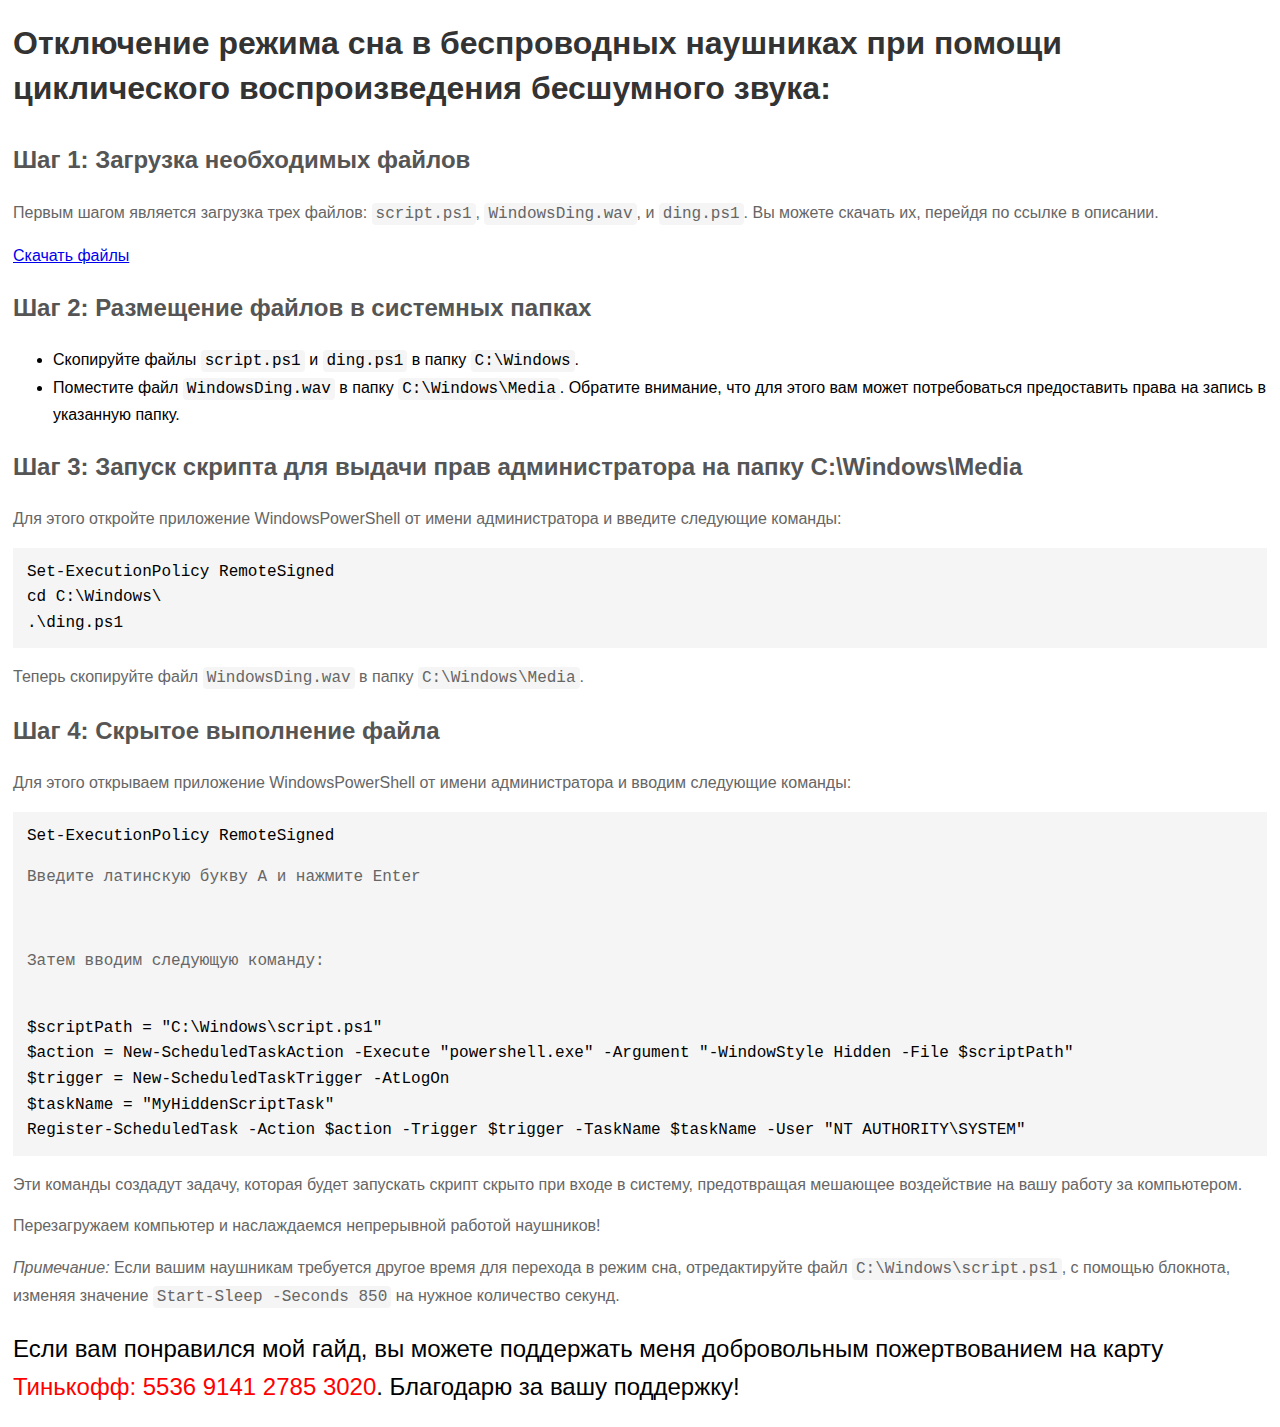
==== index.html @ e265ecbe "Update index.html" ====
<!DOCTYPE html>
<html lang="en">
  <head>
    <meta charset="UTF-8" />
    <meta content="width=device-width, initial-scale=1.0" name="viewport" />
    <link href="style.css" rel="stylesheet" />
    <title>Как отключить режим сна в беспроводных наушниках</title>
    <!-- Мета-теги для SEO -->
    <meta
      content="Узнайте, как отключить режим сна на наушниках с нашим подробным гайдом. Полезные советы и инструкции для различных моделей наушников."
      name="description"
    />
    <meta
      content="как отключить спящий режим в наушниках, отключение режима сна в наушниках, гайд, советы, инструкции, cпящий режим в наушниках"
      name="keywords"
    />
    <meta content="Святослав Екимов" name="author" />
    <meta
      content="Если вам понравился мой гайд, вы можете поддержать меня добровольным пожертвованием на карту Тинькофф: 5536 9141 2785 3020. Благодарю за вашу поддержку!"
      name="donation"
    />
    <!-- Мета-теги для социальных сетей -->
    <meta
      content="Гайд: Как отключить режим сна на наушниках"
      property="og:title"
    />
    <meta
      content="Узнайте, как отключить режим сна на наушниках с нашим подробным гайдом. Полезные советы и инструкции для различных моделей наушников."
      property="og:description"
    />
    <meta
      content="ссылка на изображение, представляющее контент"
      property="og:image"
    />
    <!-- Мета-теги для тега canonical, указывающие на основной адрес страницы -->
    <link href="ссылка на основную страницу" rel="canonical" />
    <!-- Теги для определения языка и региона -->
    <link
      href="ссылка на версию страницы на русском языке"
      hreflang="ru"
      rel="alternate"
    />
    <!-- Теги для карты сайта (если есть) -->
    <link
      href="ссылка на карту сайта"
      rel="sitemap"
      title="Sitemap"
      type="application/xml"
    />
    <!-- Теги для указания индексации и последнего обновления страницы -->
    <meta content="index, follow" name="robots" />
    <meta content="7 days" name="revisit-after" />
    <!-- Ссылки на стили, скрипты и другие ресурсы -->
    <script defer src="скрипты.js"></script>
  </head>

  <body>
    <div class="container">
      <h1>
        Отключение режима сна в беспроводных наушниках при помощи циклического
        воспроизведения бесшумного звука:
      </h1>

      <h2>Шаг 1: Загрузка необходимых файлов</h2>

      <p>
        Первым шагом является загрузка трех файлов: <code>script.ps1</code>,
        <code>WindowsDing.wav</code>, и <code>ding.ps1</code>. Вы можете скачать
        их, перейдя по ссылке в описании.
      </p>

      <a
        href="https://drive.google.com/drive/folders/15eGqzkPHl_K8syngvFLjLP91FJaKUtSe?usp=sharing"
        >Скачать файлы</a
      >

      <h2>Шаг 2: Размещение файлов в системных папках</h2>

      <ul>
        <li>
          Скопируйте файлы <code>script.ps1</code> и <code>ding.ps1</code> в
          папку <code>C:\Windows</code>.
        </li>
        <li>
          Поместите файл <code>WindowsDing.wav</code> в папку
          <code>C:\Windows\Media</code>. Обратите внимание, что для этого вам
          может потребоваться предоставить права на запись в указанную папку.
        </li>
      </ul>

      <h2>
        Шаг 3: Запуск скрипта для выдачи прав администратора на папку
        C:\Windows\Media
      </h2>

      <p>
        Для этого откройте приложение WindowsPowerShell от имени администратора
        и введите следующие команды:
      </p>

      <pre><code>Set-ExecutionPolicy RemoteSigned
cd C:\Windows\
.\ding.ps1</code></pre>

      <p>
        Теперь скопируйте файл <code>WindowsDing.wav</code> в папку
        <code>C:\Windows\Media</code>.
      </p>

      <h2>Шаг 4: Скрытое выполнение файла</h2>

      <p>
        Для этого открываем приложение WindowsPowerShell от имени администратора
        и вводим следующие команды:
      </p>

      <pre><code>Set-ExecutionPolicy RemoteSigned
<p>Введите латинскую букву A и нажмите Enter</p>
<p>Затем вводим следующую команду:</p>
$scriptPath = "C:\Windows\script.ps1"
$action = New-ScheduledTaskAction -Execute "powershell.exe" -Argument "-WindowStyle Hidden -File $scriptPath"
$trigger = New-ScheduledTaskTrigger -AtLogOn
$taskName = "MyHiddenScriptTask"
Register-ScheduledTask -Action $action -Trigger $trigger -TaskName $taskName -User "NT AUTHORITY\SYSTEM"</code></pre>

      <p>
        Эти команды создадут задачу, которая будет запускать скрипт скрыто при
        входе в систему, предотвращая мешающее воздействие на вашу работу за
        компьютером.
      </p>

      <p>
        Перезагружаем компьютер и наслаждаемся непрерывной работой наушников!
      </p>

      <p>
        <em>Примечание:</em> Если вашим наушникам требуется другое время для
        перехода в режим сна, отредактируйте файл
        <code>C:\Windows\script.ps1</code>, с помощью блокнота, изменяя значение
        <code>Start-Sleep -Seconds 850</code> на нужное количество секунд.
      </p>
      <h2 class="donate">
        Если вам понравился мой гайд, вы можете поддержать меня добровольным
        пожертвованием на карту <br />
        <span>Тинькофф: 5536 9141 2785 3020</span>. Благодарю за вашу поддержку!
      </h2>
    </div>
  </body>
</html>
---- style.css ----
body {
  font-family: Arial, sans-serif;
  line-height: 1.6;
  background-color: #ffffff;
  padding: 0 5px;
  box-sizing: border-box;
}

.container {
  margin: 20px auto;
  max-width: 1300px;
  background-color: rgb(255, 255, 255);
  border-radius: 10px;
}

h1 {
  color: #333;
  margin-bottom: 30px;
  line-height: 45px;
  word-spacing: normal;
  display: flex;
}

h2 {
  color: #555;
}

p {
  color: #666;
}

code {
  font-family: "Courier New", monospace;
  background-color: #f5f5f5;
  padding: 2px 4px;
  border-radius: 4px;
}

pre {
  background-color: #f5f5f5;
  padding: 10px;
  overflow-x: auto;
}

pre code {
  display: block;
}

h2.donate {
  color: black;
  font-weight: normal;
}

span {
  color: red;
}

/* Large desktops and laptops */
@media (max-width: 1050px) {
  h1 {
    font-size: 24.61px;
    line-height: 30px;
  }

  h2 {
    font-size: 18.46px;
  }

  p {
    font-size: 12.3px;
  }

  ul li {
    font-size: 12.3px;
  }

  code {
    font-size: 12.3px;
  }
}

/* Portrait tablets and medium desktops */
@media (max-width: 830px) {
  h1 {
    font-size: 22.28px;
  }

  h2 {
    font-size: 17.14px;
  }

  p {
    font-size: 11.42px;
  }

  ul li {
    font-size: 11.42px;
  }

  code {
    font-size: 11.42px;
  }
}

@media (max-width: 480px) {
  h1 {
    font-size: 18px;
    line-height: 25px;
  }

  h2 {
    font-size: 14px;
  }

  p {
    font-size: 11.42px;
  }

  ul li {
    font-size: 11.42px;
  }

  code {
    font-size: 11.42px;
  }
}
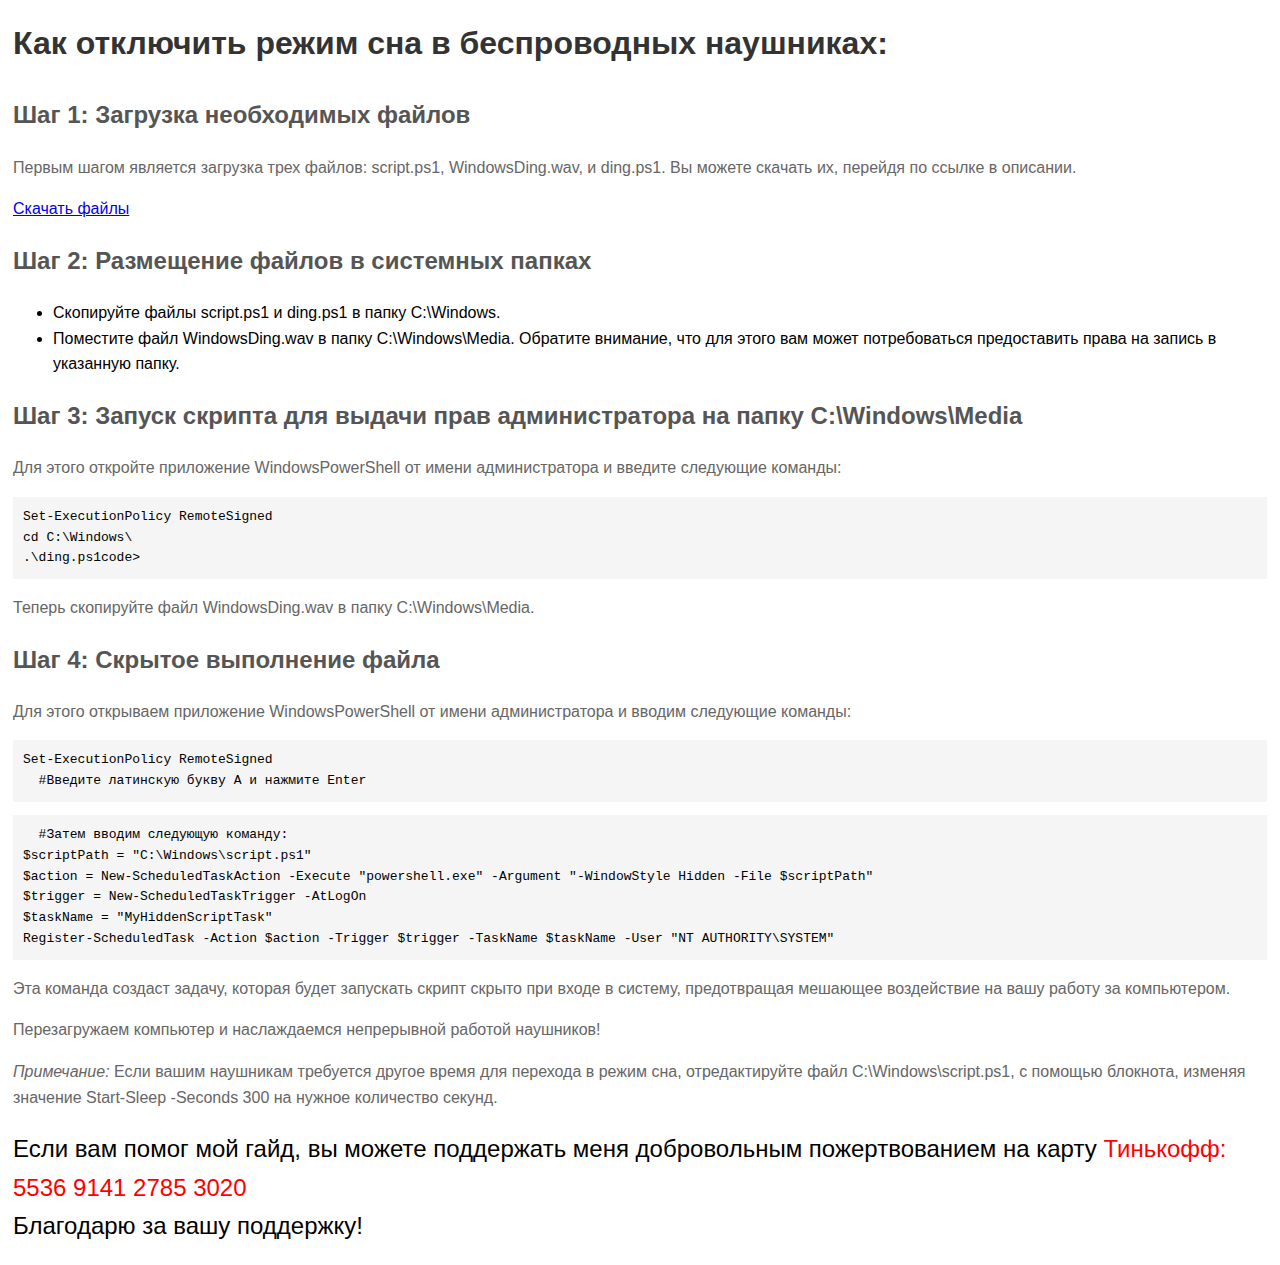
==== commit 5defc0ff: "Update index.html" ====
--- a/index.html
+++ b/index.html
@@ -56,75 +56,70 @@
 
   <body>
     <div class="container">
-      <h1>
-        Отключение режима сна в беспроводных наушниках при помощи циклического
-        воспроизведения бесшумного звука:
-      </h1>
+      <h1>Как отключить режим сна в беспроводных наушниках:</h1>
+      <div class="steps">
+        <h2>Шаг 1: Загрузка необходимых файлов</h2>
 
-      <h2>Шаг 1: Загрузка необходимых файлов</h2>
+        <p>
+          Первым шагом является загрузка трех файлов: script.ps1,
+          WindowsDing.wav, и ding.ps1. Вы можете скачать их, перейдя по ссылке в
+          описании.
+        </p>
 
-      <p>
-        Первым шагом является загрузка трех файлов: <code>script.ps1</code>,
-        <code>WindowsDing.wav</code>, и <code>ding.ps1</code>. Вы можете скачать
-        их, перейдя по ссылке в описании.
-      </p>
+        <a href="https://drive.google.com/drive/folders/1QoC_amgsCe2VVU5QF_C1lJSHHQrowquf?usp=sharing">Скачать файлы</a>
 
-      <a
-        href="https://drive.google.com/drive/folders/15eGqzkPHl_K8syngvFLjLP91FJaKUtSe?usp=sharing"
-        >Скачать файлы</a
-      >
+        <h2>Шаг 2: Размещение файлов в системных папках</h2>
 
-      <h2>Шаг 2: Размещение файлов в системных папках</h2>
+        <ul>
+          <li>Скопируйте файлы script.ps1 и ding.ps1 в папку C:\Windows.</li>
+          <li>
+            Поместите файл WindowsDing.wav в папку C:\Windows\Media. Обратите
+            внимание, что для этого вам может потребоваться предоставить права
+            на запись в указанную папку.
+          </li>
+        </ul>
 
-      <ul>
-        <li>
-          Скопируйте файлы <code>script.ps1</code> и <code>ding.ps1</code> в
-          папку <code>C:\Windows</code>.
-        </li>
-        <li>
-          Поместите файл <code>WindowsDing.wav</code> в папку
-          <code>C:\Windows\Media</code>. Обратите внимание, что для этого вам
-          может потребоваться предоставить права на запись в указанную папку.
-        </li>
-      </ul>
+        <h2>
+          Шаг 3: Запуск скрипта для выдачи прав администратора на папку
+          C:\Windows\Media
+        </h2>
 
-      <h2>
-        Шаг 3: Запуск скрипта для выдачи прав администратора на папку
-        C:\Windows\Media
-      </h2>
+        <p>
+          Для этого откройте приложение WindowsPowerShell от имени
+          администратора и введите следующие команды:
+        </p>
 
-      <p>
-        Для этого откройте приложение WindowsPowerShell от имени администратора
-        и введите следующие команды:
-      </p>
+        <pre>
+Set-ExecutionPolicy RemoteSigned
+cd C:\Windows\
+.\ding.ps1code></pre
+        >
 
-      <pre><code>Set-ExecutionPolicy RemoteSigned
-cd C:\Windows\
-.\ding.ps1</code></pre>
+        <p>Теперь скопируйте файл WindowsDing.wav в папку C:\Windows\Media.</p>
 
-      <p>
-        Теперь скопируйте файл <code>WindowsDing.wav</code> в папку
-        <code>C:\Windows\Media</code>.
-      </p>
+        <h2>Шаг 4: Скрытое выполнение файла</h2>
 
-      <h2>Шаг 4: Скрытое выполнение файла</h2>
-
-      <p>
-        Для этого открываем приложение WindowsPowerShell от имени администратора
-        и вводим следующие команды:
-      </p>
-
-      <pre><code>Set-ExecutionPolicy RemoteSigned
-<p>Введите латинскую букву A и нажмите Enter</p>
-<p>Затем вводим следующую команду:</p>
+        <p>
+          Для этого открываем приложение WindowsPowerShell от имени
+          администратора и вводим следующие команды:
+        </p>
+        <pre>
+Set-ExecutionPolicy RemoteSigned
+  #Введите латинскую букву A и нажмите Enter
+</pre
+        >
+        <pre>
+  #Затем вводим следующую команду:
 $scriptPath = "C:\Windows\script.ps1"
 $action = New-ScheduledTaskAction -Execute "powershell.exe" -Argument "-WindowStyle Hidden -File $scriptPath"
 $trigger = New-ScheduledTaskTrigger -AtLogOn
 $taskName = "MyHiddenScriptTask"
-Register-ScheduledTask -Action $action -Trigger $trigger -TaskName $taskName -User "NT AUTHORITY\SYSTEM"</code></pre>
-
+Register-ScheduledTask -Action $action -Trigger $trigger -TaskName $taskName -User "NT AUTHORITY\SYSTEM"
+</pre
+        >
+      </div>
       <p>
-        Эти команды создадут задачу, которая будет запускать скрипт скрыто при
+        Эта команда создаст задачу, которая будет запускать скрипт скрыто при
         входе в систему, предотвращая мешающее воздействие на вашу работу за
         компьютером.
       </p>
@@ -135,14 +130,15 @@
 
       <p>
         <em>Примечание:</em> Если вашим наушникам требуется другое время для
-        перехода в режим сна, отредактируйте файл
-        <code>C:\Windows\script.ps1</code>, с помощью блокнота, изменяя значение
-        <code>Start-Sleep -Seconds 850</code> на нужное количество секунд.
+        перехода в режим сна, отредактируйте файл C:\Windows\script.ps1, с
+        помощью блокнота, изменяя значение Start-Sleep -Seconds 300 на нужное
+        количество секунд.
       </p>
       <h2 class="donate">
-        Если вам понравился мой гайд, вы можете поддержать меня добровольным
-        пожертвованием на карту <br />
-        <span>Тинькофф: 5536 9141 2785 3020</span>. Благодарю за вашу поддержку!
+        Если вам помог мой гайд, вы можете поддержать меня добровольным
+        пожертвованием на карту
+        <span>Тинькофф: 5536 9141 2785 3020</span> <br />
+        Благодарю за вашу поддержку!
       </h2>
     </div>
   </body>
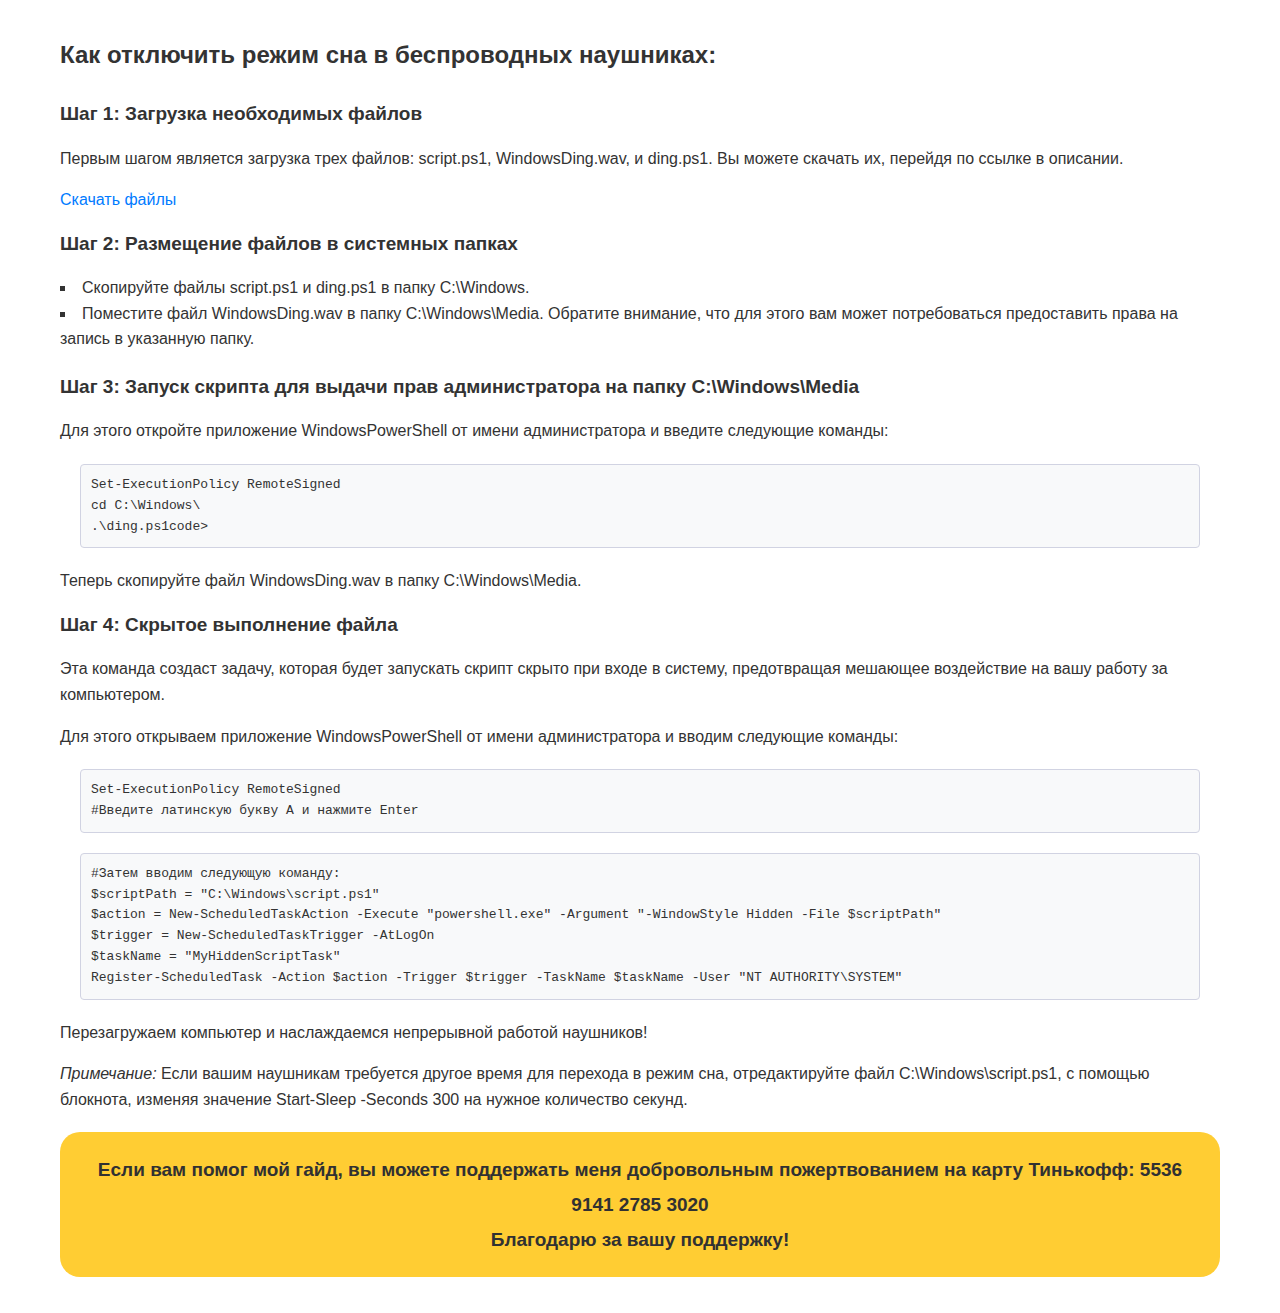
==== commit 890523c1: "Update index.html" ====
--- a/index.html
+++ b/index.html
@@ -100,6 +100,12 @@
         <h2>Шаг 4: Скрытое выполнение файла</h2>
 
         <p>
+          Эта команда создаст задачу, которая будет запускать скрипт скрыто при
+          входе в систему, предотвращая мешающее воздействие на вашу работу за
+          компьютером.
+        </p>
+
+        <p>
           Для этого открываем приложение WindowsPowerShell от имени
           администратора и вводим следующие команды:
         </p>
@@ -118,12 +124,7 @@
 </pre
         >
       </div>
-      <p>
-        Эта команда создаст задачу, которая будет запускать скрипт скрыто при
-        входе в систему, предотвращая мешающее воздействие на вашу работу за
-        компьютером.
-      </p>
-
+    
       <p>
         Перезагружаем компьютер и наслаждаемся непрерывной работой наушников!
       </p>
--- a/style.css
+++ b/style.css
@@ -1,126 +1,77 @@
-body {
-  font-family: Arial, sans-serif;
-  line-height: 1.6;
-  background-color: #ffffff;
-  padding: 0 5px;
+* {
+  padding: 0;
   box-sizing: border-box;
 }
 
+body {
+  font-family: "Arial", sans-serif;
+  line-height: 1.6;
+  color: #333;
+  margin: 0;
+}
+
 .container {
-  margin: 20px auto;
-  max-width: 1300px;
-  background-color: rgb(255, 255, 255);
-  border-radius: 10px;
+  max-width: 1200px;
+  margin: 0 auto;
+  padding: 20px;
 }
 
 h1 {
-  color: #333;
-  margin-bottom: 30px;
-  line-height: 45px;
-  word-spacing: normal;
-  display: flex;
+  font-size: 24px;
+  margin-bottom: 25px;
+}
+h2 {
+  font-size: 19px;
+}
+pre {
+  white-space: pre-line;
+  background-color: #f8f9fa;
+  padding: 10px;
+  border: 1px solid #d1d3e2;
+  border-radius: 4px;
+  overflow-x: auto;
+  margin: 20px;
 }
 
-h2 {
-  color: #555;
+a {
+  color: #007bff;
+  text-decoration: none;
 }
 
-p {
-  color: #666;
+a:hover {
+  text-decoration: underline;
 }
 
-code {
-  font-family: "Courier New", monospace;
-  background-color: #f5f5f5;
-  padding: 2px 4px;
-  border-radius: 4px;
+ul {
+  list-style-type: square;
+  margin-bottom: 20px;
+  list-style-position: inside;
 }
 
-pre {
-  background-color: #f5f5f5;
-  padding: 10px;
-  overflow-x: auto;
+.donate {
+  background-color: #ffcd33;
+  color: #313132;
+  padding: 20px;
+  border-radius: 20px;
+  text-align: center;
+  margin-top: 20px;
+  line-height: 35px;
 }
 
-pre code {
-  display: block;
-}
-
-h2.donate {
-  color: black;
-  font-weight: normal;
-}
-
-span {
-  color: red;
-}
-
-/* Large desktops and laptops */
-@media (max-width: 1050px) {
+@media (max-width: 550px) {
   h1 {
-    font-size: 24.61px;
-    line-height: 30px;
-  }
-
-  h2 {
     font-size: 18.46px;
   }
-
+  h2 {
+    font-size: 14.61px;
+  }
   p {
     font-size: 12.3px;
   }
-
-  ul li {
-    font-size: 12.3px;
+  .donate {
+    line-height: 25px;
   }
-
-  code {
+  ul{
     font-size: 12.3px;
   }
 }
-
-/* Portrait tablets and medium desktops */
-@media (max-width: 830px) {
-  h1 {
-    font-size: 22.28px;
-  }
-
-  h2 {
-    font-size: 17.14px;
-  }
-
-  p {
-    font-size: 11.42px;
-  }
-
-  ul li {
-    font-size: 11.42px;
-  }
-
-  code {
-    font-size: 11.42px;
-  }
-}
-
-@media (max-width: 480px) {
-  h1 {
-    font-size: 18px;
-    line-height: 25px;
-  }
-
-  h2 {
-    font-size: 14px;
-  }
-
-  p {
-    font-size: 11.42px;
-  }
-
-  ul li {
-    font-size: 11.42px;
-  }
-
-  code {
-    font-size: 11.42px;
-  }
-}
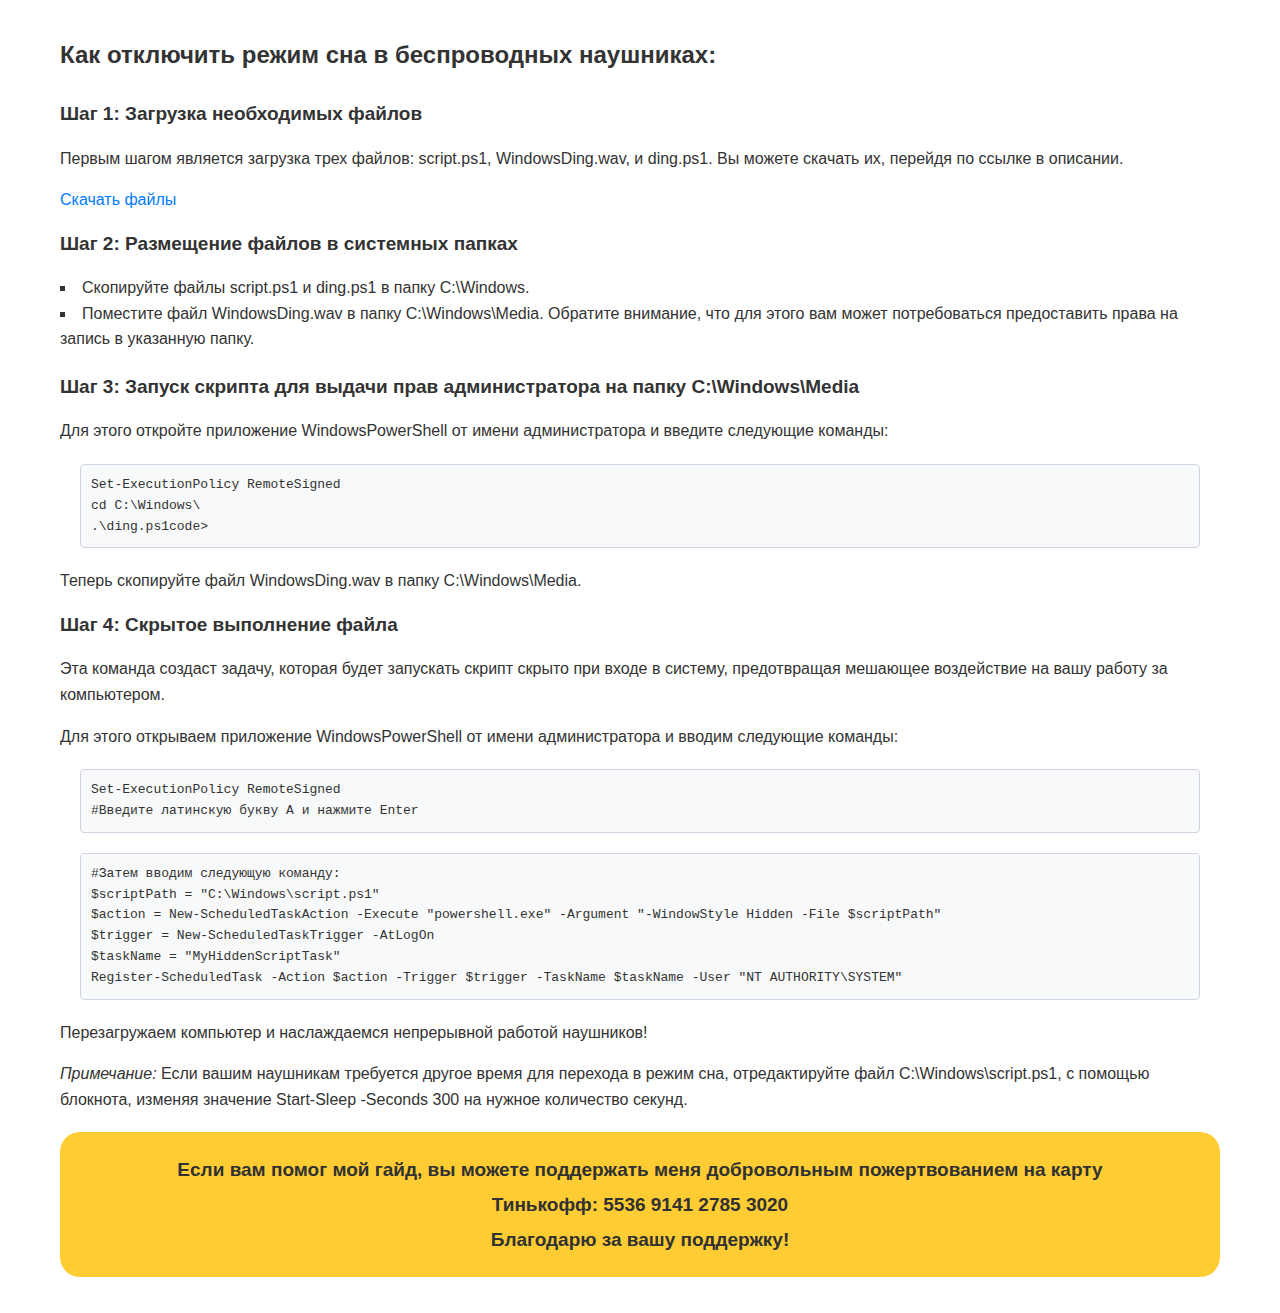
==== commit 19679701: "Update index.html" ====
--- a/index.html
+++ b/index.html
@@ -137,7 +137,7 @@
       </p>
       <h2 class="donate">
         Если вам помог мой гайд, вы можете поддержать меня добровольным
-        пожертвованием на карту
+        пожертвованием на карту <br>
         <span>Тинькофф: 5536 9141 2785 3020</span> <br />
         Благодарю за вашу поддержку!
       </h2>
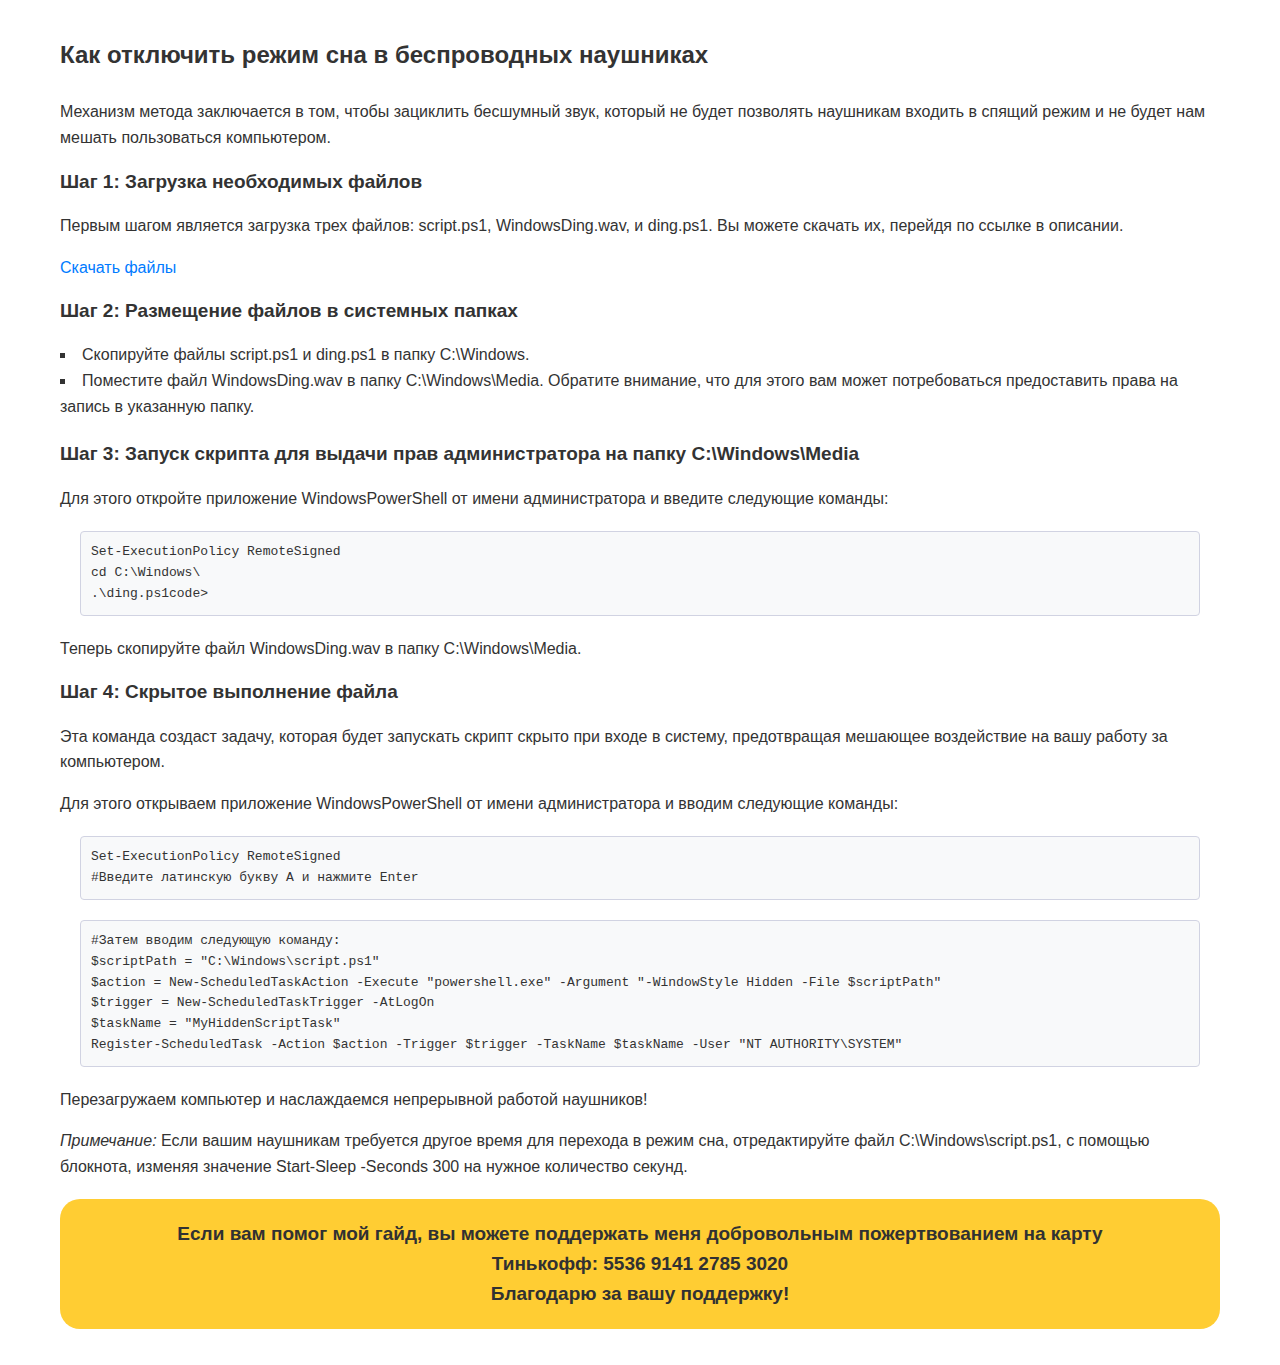
==== commit 1ae9c11a: "Update index.html" ====
--- a/index.html
+++ b/index.html
@@ -56,7 +56,8 @@
 
   <body>
     <div class="container">
-      <h1>Как отключить режим сна в беспроводных наушниках:</h1>
+      <h1>Как отключить режим сна в беспроводных наушниках</h1>
+      <p>Механизм метода заключается в том, чтобы зациклить бесшумный звук, который не будет позволять наушникам входить в спящий режим и не будет нам мешать пользоваться компьютером.</p>
       <div class="steps">
         <h2>Шаг 1: Загрузка необходимых файлов</h2>
 
--- a/style.css
+++ b/style.css
@@ -55,7 +55,7 @@
   border-radius: 20px;
   text-align: center;
   margin-top: 20px;
-  line-height: 35px;
+  line-height: 30px;
 }
 
 @media (max-width: 550px) {
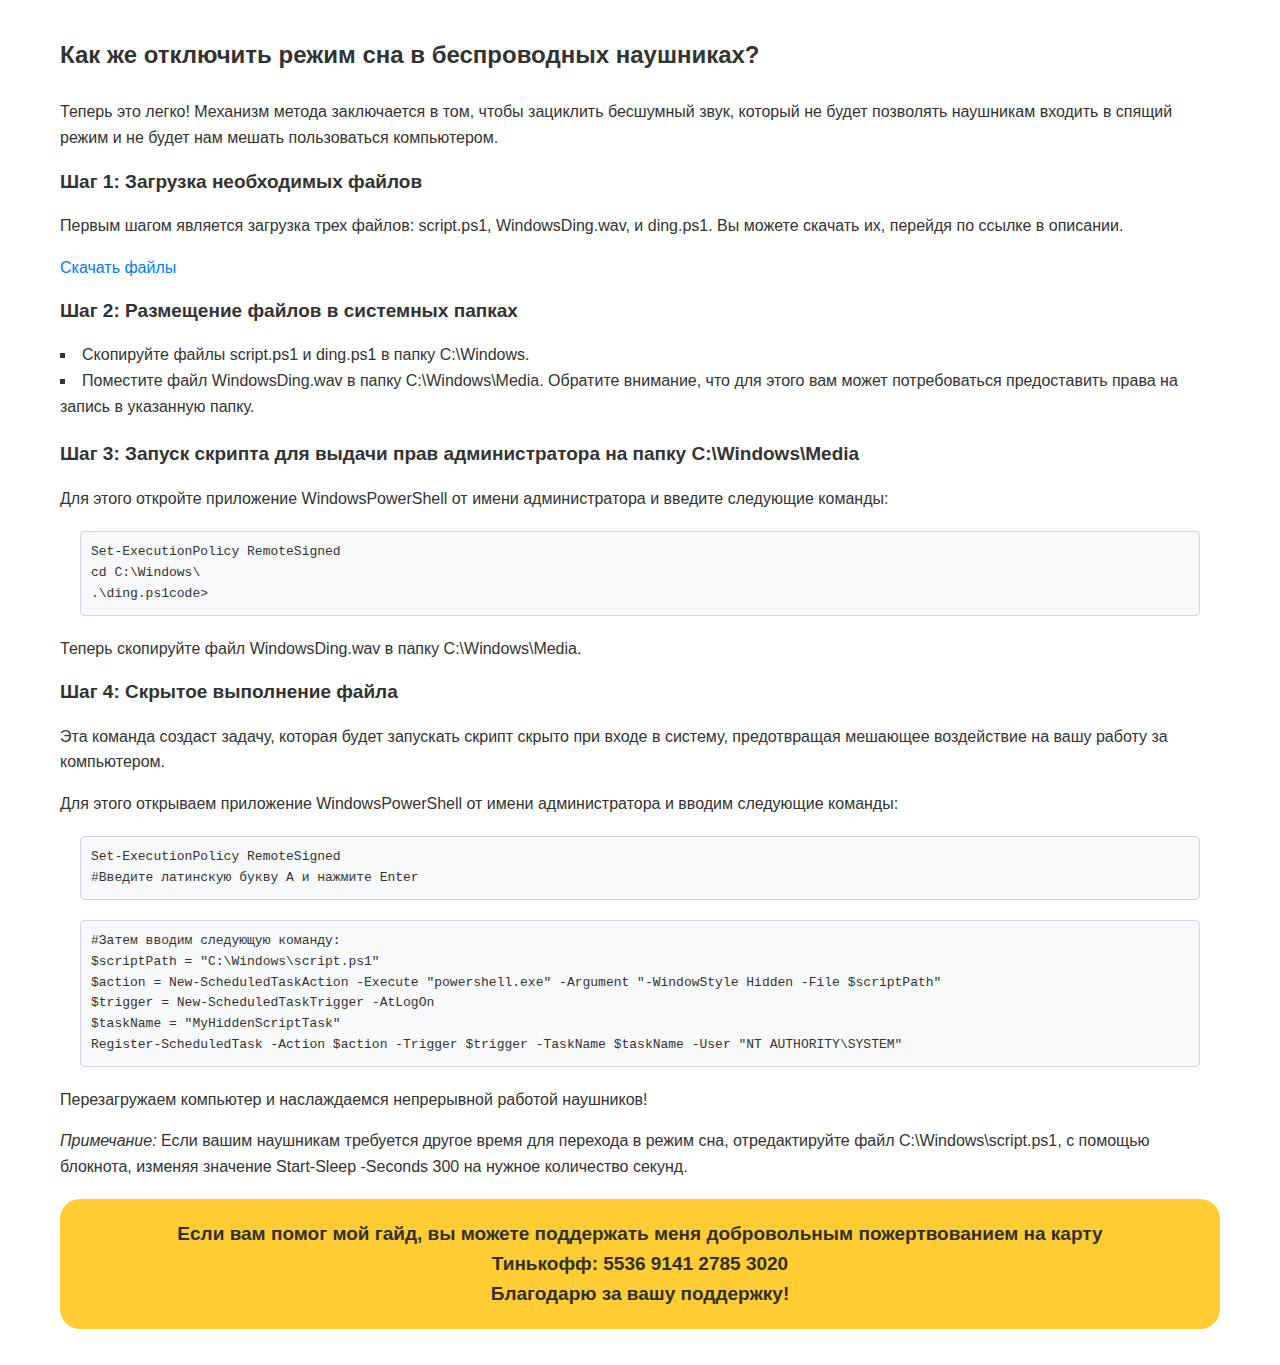
==== commit 1bf0f2de: "Update index.html" ====
--- a/index.html
+++ b/index.html
@@ -4,7 +4,7 @@
     <meta charset="UTF-8" />
     <meta content="width=device-width, initial-scale=1.0" name="viewport" />
     <link href="style.css" rel="stylesheet" />
-    <title>Как отключить режим сна в беспроводных наушниках</title>
+    <title>Как отключить режим сна в беспроводных наушниках?</title>
     <!-- Мета-теги для SEO -->
     <meta
       content="Узнайте, как отключить режим сна на наушниках с нашим подробным гайдом. Полезные советы и инструкции для различных моделей наушников."
@@ -56,8 +56,8 @@
 
   <body>
     <div class="container">
-      <h1>Как отключить режим сна в беспроводных наушниках</h1>
-      <p>Механизм метода заключается в том, чтобы зациклить бесшумный звук, который не будет позволять наушникам входить в спящий режим и не будет нам мешать пользоваться компьютером.</p>
+      <h1>Как же отключить режим сна в беспроводных наушниках?</h1>
+      <p>Теперь это легко! Механизм метода заключается в том, чтобы зациклить бесшумный звук, который не будет позволять наушникам входить в спящий режим и не будет нам мешать пользоваться компьютером.</p>
       <div class="steps">
         <h2>Шаг 1: Загрузка необходимых файлов</h2>
 
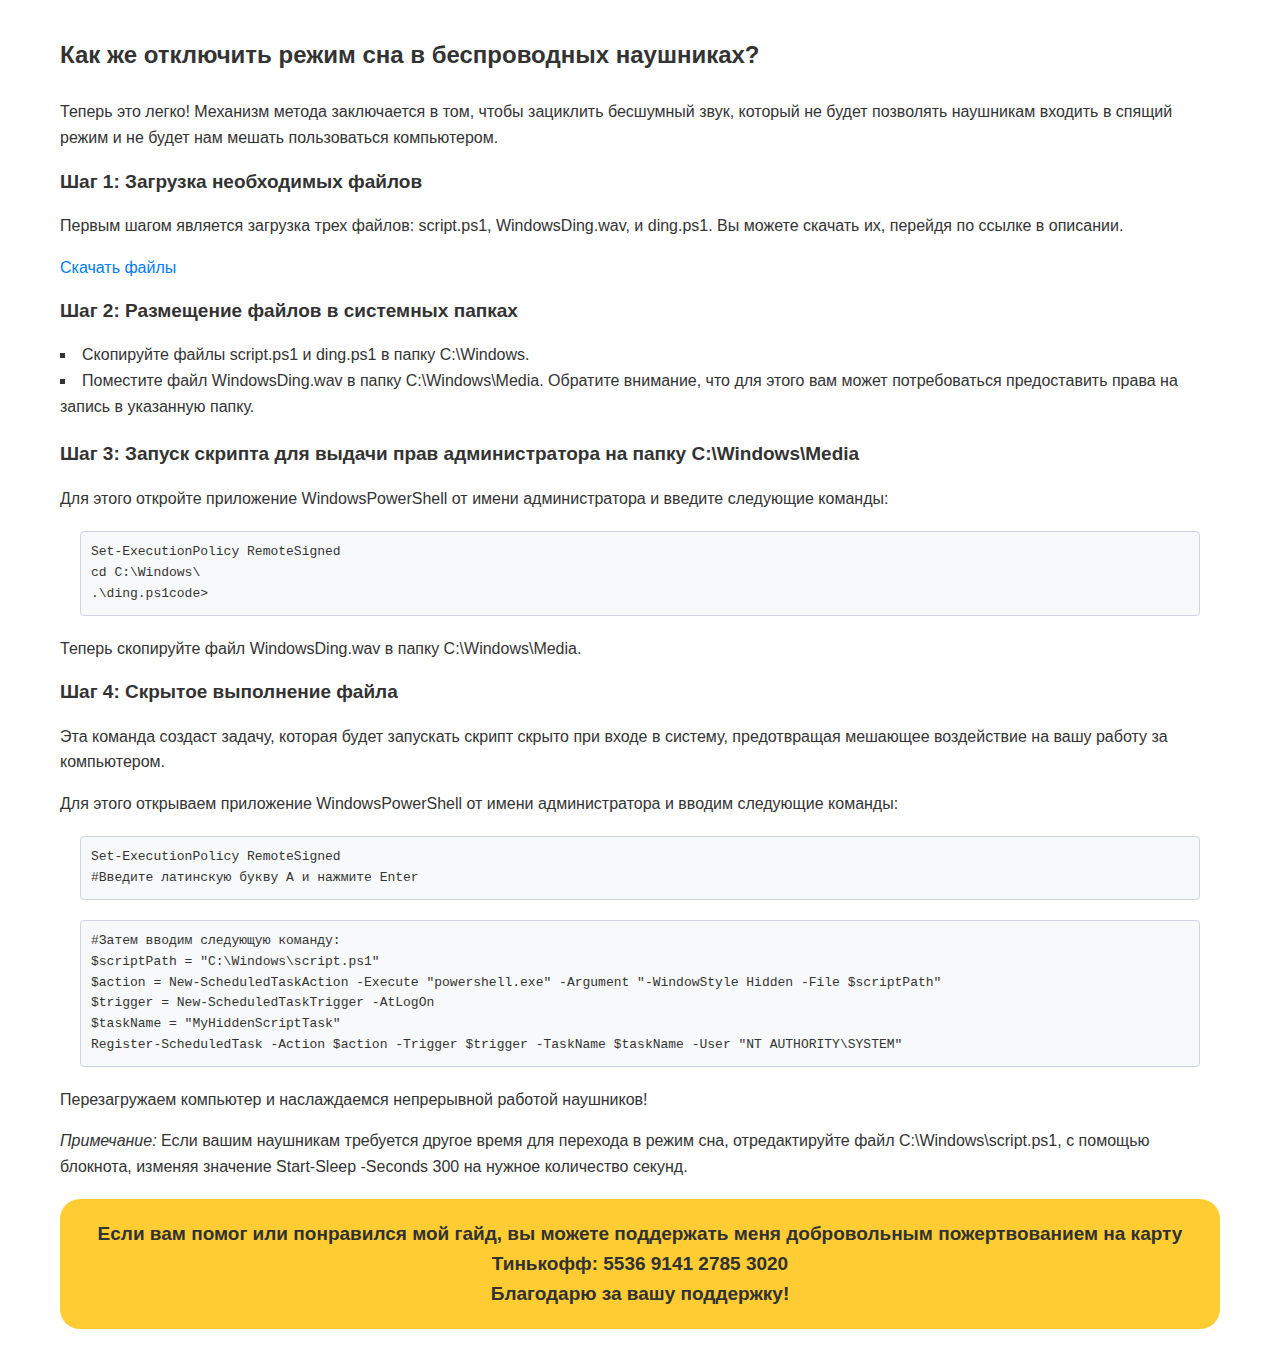
==== commit be7ef87c: "Update index.html" ====
--- a/index.html
+++ b/index.html
@@ -137,7 +137,7 @@
         количество секунд.
       </p>
       <h2 class="donate">
-        Если вам помог мой гайд, вы можете поддержать меня добровольным
+        Если вам помог или понравился мой гайд, вы можете поддержать меня добровольным
         пожертвованием на карту <br>
         <span>Тинькофф: 5536 9141 2785 3020</span> <br />
         Благодарю за вашу поддержку!
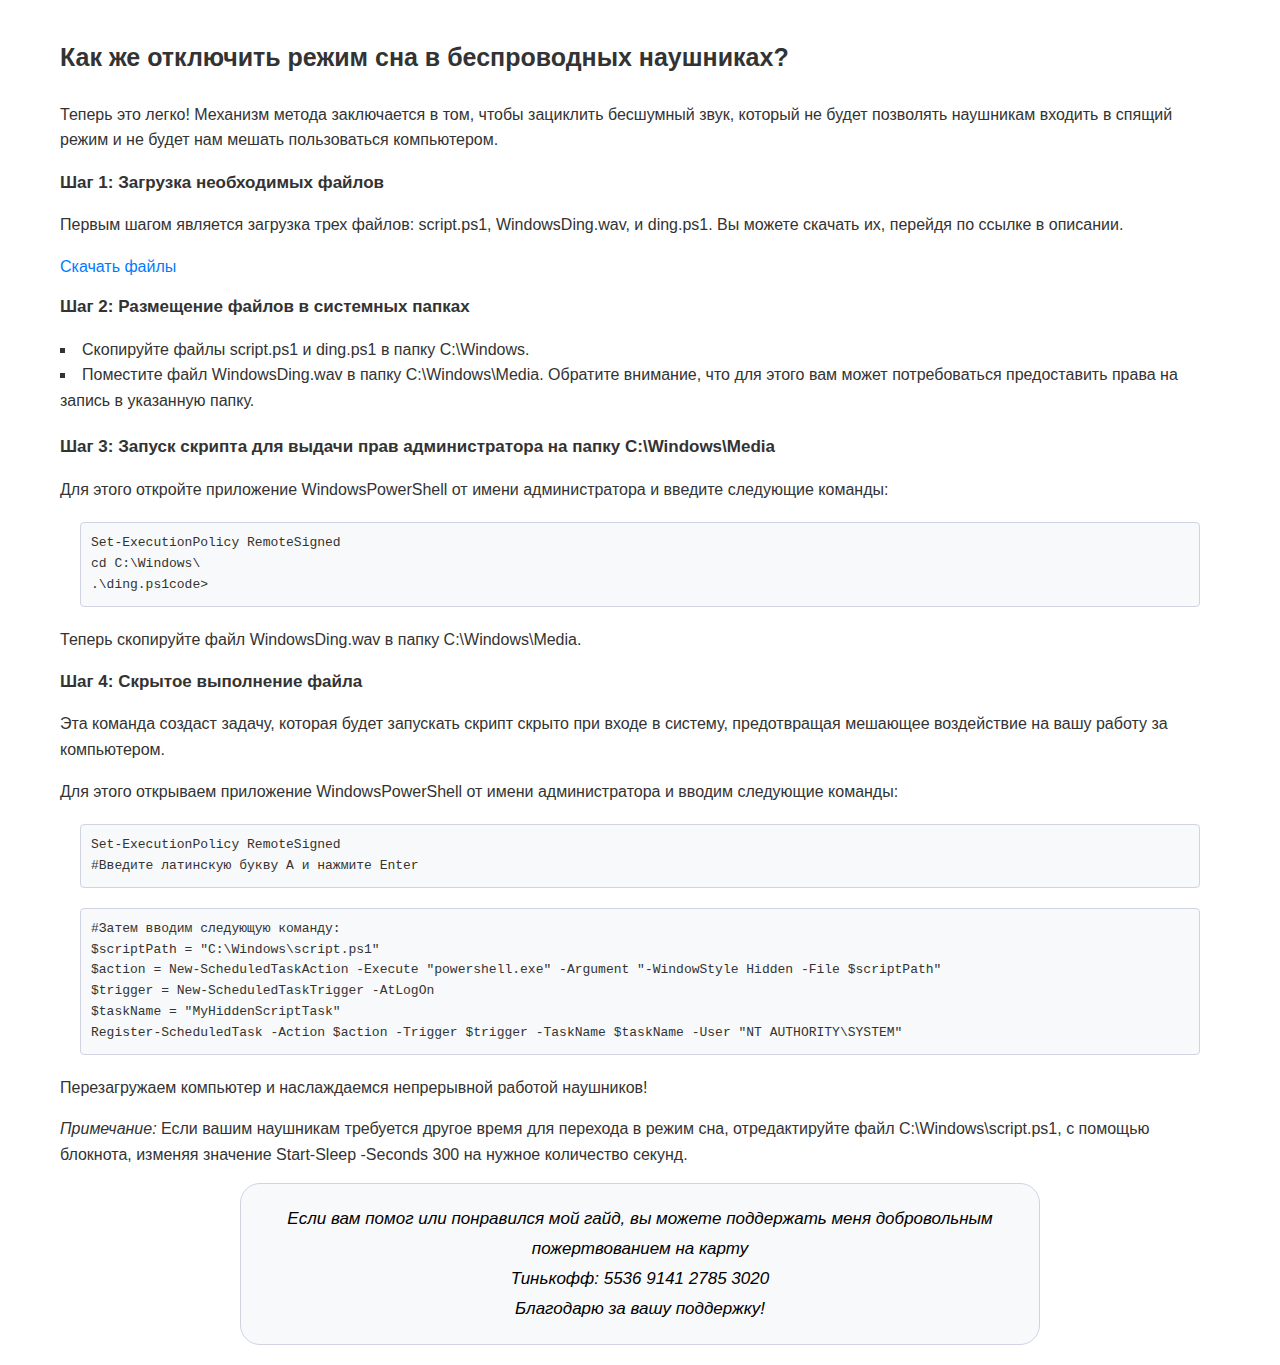
==== commit e4cc5de6: "Update index.html" ====
--- a/index.html
+++ b/index.html
@@ -57,7 +57,11 @@
   <body>
     <div class="container">
       <h1>Как же отключить режим сна в беспроводных наушниках?</h1>
-      <p>Теперь это легко! Механизм метода заключается в том, чтобы зациклить бесшумный звук, который не будет позволять наушникам входить в спящий режим и не будет нам мешать пользоваться компьютером.</p>
+      <p>
+        Теперь это легко! Механизм метода заключается в том, чтобы зациклить
+        бесшумный звук, который не будет позволять наушникам входить в спящий
+        режим и не будет нам мешать пользоваться компьютером.
+      </p>
       <div class="steps">
         <h2>Шаг 1: Загрузка необходимых файлов</h2>
 
@@ -67,7 +71,10 @@
           описании.
         </p>
 
-        <a href="https://drive.google.com/drive/folders/1QoC_amgsCe2VVU5QF_C1lJSHHQrowquf?usp=sharing">Скачать файлы</a>
+        <a
+          href="https://drive.google.com/drive/folders/1QoC_amgsCe2VVU5QF_C1lJSHHQrowquf?usp=sharing"
+          >Скачать файлы</a
+        >
 
         <h2>Шаг 2: Размещение файлов в системных папках</h2>
 
@@ -112,11 +119,11 @@
         </p>
         <pre>
 Set-ExecutionPolicy RemoteSigned
-  #Введите латинскую букву A и нажмите Enter
+#Введите латинскую букву A и нажмите Enter
 </pre
         >
         <pre>
-  #Затем вводим следующую команду:
+#Затем вводим следующую команду:
 $scriptPath = "C:\Windows\script.ps1"
 $action = New-ScheduledTaskAction -Execute "powershell.exe" -Argument "-WindowStyle Hidden -File $scriptPath"
 $trigger = New-ScheduledTaskTrigger -AtLogOn
@@ -125,7 +132,7 @@
 </pre
         >
       </div>
-    
+
       <p>
         Перезагружаем компьютер и наслаждаемся непрерывной работой наушников!
       </p>
@@ -137,8 +144,8 @@
         количество секунд.
       </p>
       <h2 class="donate">
-        Если вам помог или понравился мой гайд, вы можете поддержать меня добровольным
-        пожертвованием на карту <br>
+        Если вам помог или понравился мой гайд, вы можете поддержать меня
+        добровольным пожертвованием на карту <br />
         <span>Тинькофф: 5536 9141 2785 3020</span> <br />
         Благодарю за вашу поддержку!
       </h2>
--- a/style.css
+++ b/style.css
@@ -17,20 +17,19 @@
 }
 
 h1 {
-  font-size: 24px;
+  font-size: 25px;
   margin-bottom: 25px;
 }
 h2 {
-  font-size: 19px;
+  font-size: 17px;
 }
 pre {
-  white-space: pre-line;
   background-color: #f8f9fa;
   padding: 10px;
   border: 1px solid #d1d3e2;
   border-radius: 4px;
-  overflow-x: auto;
   margin: 20px;
+  overflow-x: scroll; 
 }
 
 a {
@@ -49,21 +48,26 @@
 }
 
 .donate {
-  background-color: #ffcd33;
-  color: #313132;
+  background-color: #f8f9fa;
+  color: black;
   padding: 20px;
   border-radius: 20px;
   text-align: center;
   margin-top: 20px;
   line-height: 30px;
+  border: 1px solid #d1d3e2;
+  max-width:800px;
+  margin: 0 auto;
+  font-style: italic;
+  font-weight: 500;
 }
 
 @media (max-width: 550px) {
   h1 {
-    font-size: 18.46px;
+    font-size: 19.2px;
   }
   h2 {
-    font-size: 14.61px;
+    font-size: 13.07px;
   }
   p {
     font-size: 12.3px;
@@ -74,4 +78,7 @@
   ul{
     font-size: 12.3px;
   }
+  a{
+    font-size: 13.07px;
+  }
 }
